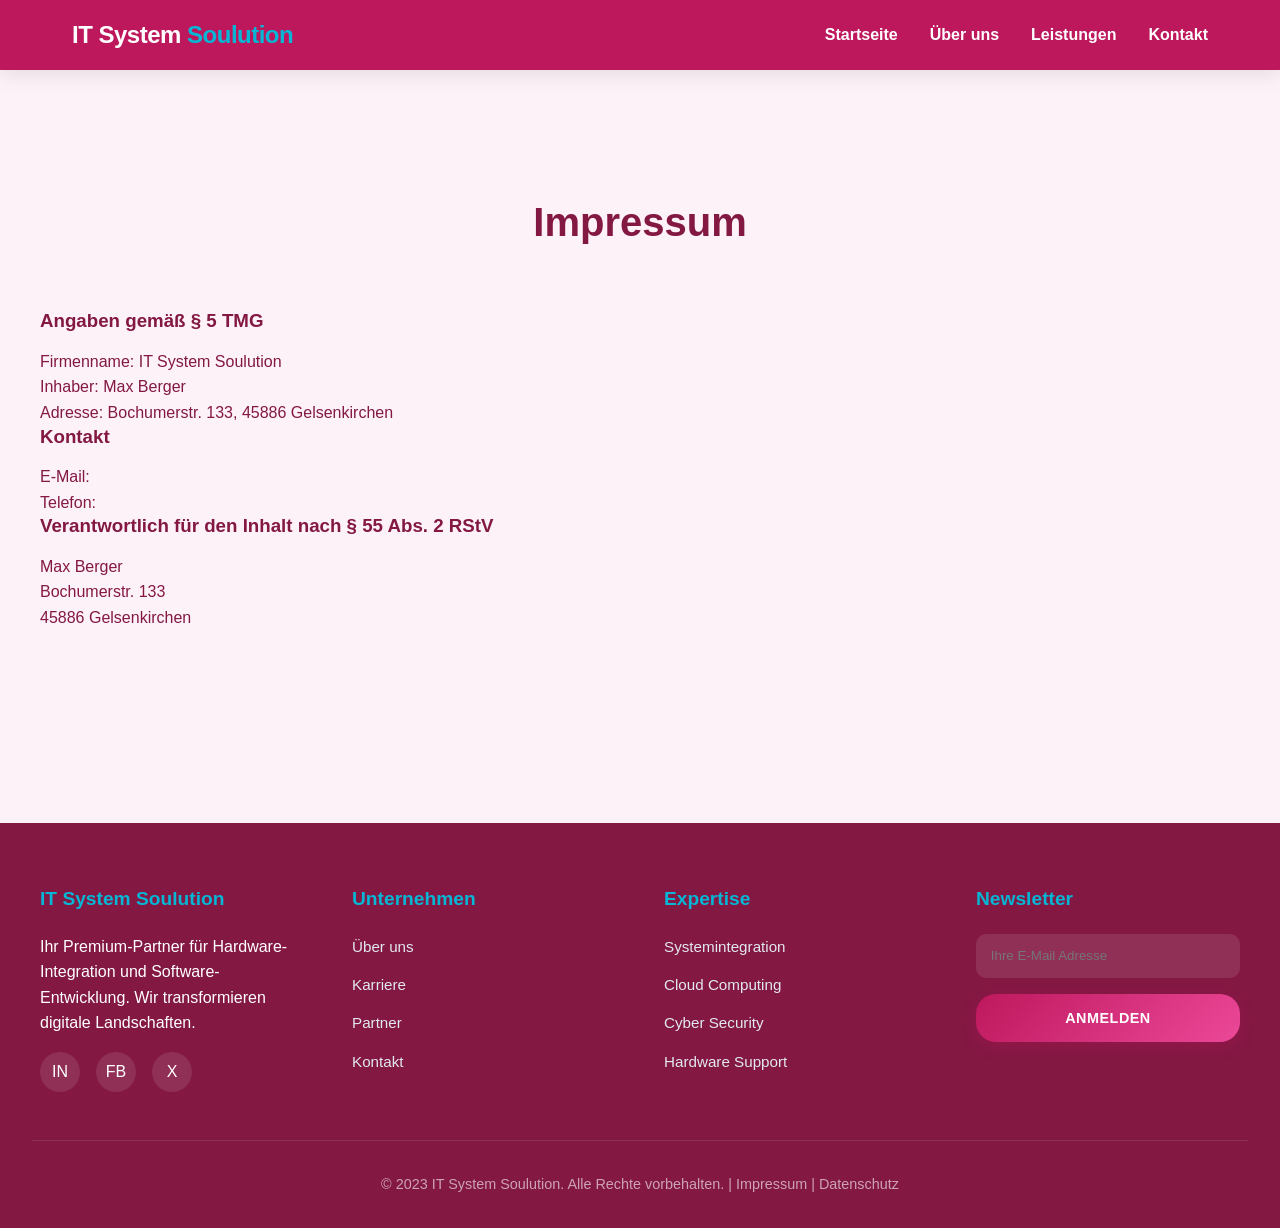
==== impressum.html @ 858890b7 "Deploy website" ====
<!DOCTYPE html>
<html lang="de">
<head>
  <meta charset="UTF-8">
  <meta name="viewport" content="width=device-width, initial-scale=1.0">
  <title>IT System Soulution - Impressum</title>
  <style>
    :root {
      /* Colors */
      --color-primary: #be185d;
      --color-secondary: #ec4899;
      --color-accent: #06b6d4;
      --color-bg: #fdf2f8;
      --color-text: #831843;
      --color-white: #ffffff;
      
      /* Fonts */
      --font-heading: 'Sora', sans-serif;
      --font-body: 'IBM Plex Sans', sans-serif;
      
      /* Layout */
      --border-radius: 20px;
      --container-width: 1200px;
      --spacing-sm: 1rem;
      --spacing-md: 2rem;
      --spacing-lg: 4rem;
      --spacing-xl: 8rem;
      
      /* Shadows */
      --shadow-glow: 0 0 20px rgba(190, 24, 93, 0.4);
      --shadow-card: 0 10px 30px rgba(131, 24, 67, 0.1);
    }
    
    @import url('https://fonts.googleapis.com/css2?family=Sora:wght@400;600;700&family=IBM+Plex+Sans:wght@400;500;600&display=swap');
    
    * {
      box-sizing: border-box;
      margin: 0;
      padding: 0;
    }
    
    html {
      scroll-behavior: smooth;
    }
    
    body {
      font-family: var(--font-body);
      background-color: var(--color-bg);
      color: var(--color-text);
      line-height: 1.6;
      overflow-x: hidden;
    }
    
    h1, h2, h3, h4, h5, h6 {
      font-family: var(--font-heading);
      font-weight: 700;
      line-height: 1.2;
      margin-bottom: 1rem;
    }
    
    a {
      text-decoration: none;
      color: inherit;
      transition: all 0.3s ease;
    }
    
    .btn-primary {
      display: inline-block;
      padding: 1rem 2.5rem;
      background: linear-gradient(135deg, var(--color-primary), var(--color-secondary));
      color: white;
      font-family: var(--font-heading);
      font-weight: 600;
      border-radius: var(--border-radius);
      border: none;
      cursor: pointer;
      transition: all 0.3s cubic-bezier(0.4, 0, 0.2, 1);
      box-shadow: 0 4px 15px rgba(190, 24, 93, 0.3);
      text-transform: uppercase;
      letter-spacing: 0.5px;
      font-size: 0.9rem;
    }
    
    .btn-primary:hover {
      transform: translateY(-2px);
      box-shadow: var(--shadow-glow);
      background: linear-gradient(135deg, var(--color-secondary), var(--color-primary));
    }
    
    @keyframes fadeIn {
      from { opacity: 0; transform: translateY(20px); }
      to { opacity: 1; transform: translateY(0); }
    }
    
    @keyframes gradientMove {
      0% { background-position: 0% 50%; }
      50% { background-position: 100% 50%; }
      100% { background-position: 0% 50%; }
    }
    
    @keyframes float {
      0% { transform: translateY(0px); }
      50% { transform: translateY(-10px); }
      100% { transform: translateY(0px); }
    }
    
    @keyframes slideInRight {
      from { transform: translateX(100%); opacity: 0; }
      to { transform: translateX(0); opacity: 1; }
    }
    
    .nav-wrapper {
      background-color: var(--color-primary);
      position: sticky;
      top: 0;
      z-index: 1000;
      box-shadow: 0 4px 20px rgba(0,0,0,0.1);
    }
    
    .nav-container {
      max-width: var(--container-width);
      margin: 0 auto;
      padding: 1rem 2rem;
      display: flex;
      justify-content: space-between;
      align-items: center;
    }
    
    .logo {
      font-family: var(--font-heading);
      font-size: 1.5rem;
      font-weight: 700;
      color: var(--color-white);
      letter-spacing: -0.5px;
    }
    
    .logo span {
      color: var(--color-accent);
    }
    
    .desktop-menu {
      display: flex;
      gap: 2rem;
    }
    
    .nav-link {
      color: var(--color-white);
      font-weight: 700;
      font-size: 1rem;
      position: relative;
    }
    
    .nav-link::after {
      content: '';
      position: absolute;
      bottom: -5px;
      left: 0;
      width: 0%;
      height: 2px;
      background-color: var(--color-accent);
      transition: width 0.3s ease;
    }
    
    .nav-link:hover {
      color: var(--color-accent);
    }
    
    .nav-link:hover::after {
      width: 100%;
    }
    
    /* Mobile Menu Logic via Checkbox Hack */
    #nav-toggle {
      display: none;
    }
    
    .hamburger {
      display: none;
      flex-direction: column;
      gap: 6px;
      cursor: pointer;
      z-index: 1002;
    }
    
    .hamburger span {
      width: 30px;
      height: 3px;
      background-color: var(--color-white);
      border-radius: 3px;
      transition: all 0.3s ease;
    }
    
    .mobile-menu-overlay {
      position: fixed;
      top: 0;
      right: -100%;
      width: 100%;
      height: 100vh;
      background: rgba(131, 24, 67, 0.95);
      backdrop-filter: blur(10px);
      -webkit-backdrop-filter: blur(10px);
      z-index: 1001;
      display: flex;
      flex-direction: column;
      justify-content: center;
      align-items: center;
      transition: right 0.4s cubic-bezier(0.77, 0, 0.175, 1);
    }
    
    .mobile-menu-links {
      display: flex;
      flex-direction: column;
      gap: 2rem;
      text-align: center;
    }
    
    .mobile-link {
      color: var(--color-white);
      font-family: var(--font-heading);
      font-size: 1.5rem;
      font-weight: 700;
    }
    
    /* Hamburger Animation State */
    #nav-toggle:checked ~ .nav-container .hamburger span:nth-child(1) {
      transform: rotate(45deg) translate(6px, 6px);
    }
    #nav-toggle:checked ~ .nav-container .hamburger span:nth-child(2) {
      opacity: 0;
    }
    #nav-toggle:checked ~ .nav-container .hamburger span:nth-child(3) {
      transform: rotate(-45deg) translate(7px, -7px);
    }
    #nav-toggle:checked ~ .mobile-menu-overlay {
      right: 0;
    }
    
    @media (max-width: 768px) {
      .desktop-menu { display: none; }
      .hamburger { display: flex; }
    }
    
    .footer-wrapper {
      background-color: var(--color-text);
      color: var(--color-white);
      padding: 4rem 2rem 2rem;
      margin-top: 4rem;
    }
    
    .footer-grid {
      max-width: var(--container-width);
      margin: 0 auto;
      display: grid;
      grid-template-columns: repeat(auto-fit, minmax(250px, 1fr));
      gap: 3rem;
      margin-bottom: 3rem;
    }
    
    .footer-col h4 {
      color: var(--color-accent);
      margin-bottom: 1.5rem;
      font-size: 1.2rem;
    }
    
    .footer-links {
      list-style: none;
    }
    
    .footer-links li {
      margin-bottom: 0.8rem;
    }
    
    .footer-links a {
      color: #e2e8f0;
      font-size: 0.95rem;
    }
    
    .footer-links a:hover {
      color: var(--color-secondary);
      padding-left: 5px;
    }
    
    .newsletter-form {
      display: flex;
      flex-direction: column;
      gap: 1rem;
    }
    
    .newsletter-input {
      padding: 0.8rem;
      border-radius: 10px;
      border: 2px solid transparent;
      background: rgba(255,255,255,0.1);
      color: white;
      outline: none;
    }
    
    .newsletter-input:focus {
      border-color: var(--color-accent);
    }
    
    .social-icons {
      display: flex;
      gap: 1rem;
      margin-top: 1rem;
    }
    
    .social-icon {
      width: 40px;
      height: 40px;
      background: rgba(255,255,255,0.1);
      border-radius: 50%;
      display: flex;
      align-items: center;
      justify-content: center;
      transition: background 0.3s;
    }
    
    .social-icon:hover {
      background: var(--color-primary);
    }
    
    .copyright {
      text-align: center;
      padding-top: 2rem;
      border-top: 1px solid rgba(255,255,255,0.1);
      font-size: 0.9rem;
      color: rgba(255,255,255,0.6);
    }
    
    .section-wrapper {
      padding: var(--spacing-xl) 2rem;
    }
    
    .section-container {
      max-width: var(--container-width);
      margin: 0 auto;
    }
    
    .section-header {
      text-align: center;
      max-width: 700px;
      margin: 0 auto 4rem;
    }
    
    .section-title {
      color: var(--color-primary);
      text-transform: uppercase;
      letter-spacing: 2px;
      font-size: 0.9rem;
      font-weight: 700;
      margin-bottom: 1rem;
      display: block;
    }
    
    .section-subtitle {
      font-size: 2.5rem;
      color: var(--color-text);
    }
  </style>
</head>
<body>
  <!-- NAVIGATION (PFLICHT - von unten kopieren) -->
  <header class="nav-wrapper">
    <input type="checkbox" id="nav-toggle">
    
    <div class="nav-container">
      <a href="index.html" class="logo">IT System <span>Soulution</span></a>
      
      <nav class="desktop-menu">
        <a href="index.html" class="nav-link">Startseite</a>
        <a href="ueber-uns.html" class="nav-link">Über uns</a>
        <a href="leistungen.html" class="nav-link">Leistungen</a>
        <a href="kontakt.html" class="nav-link">Kontakt</a>
      </nav>
      
      <label for="nav-toggle" class="hamburger">
        <span></span>
        <span></span>
        <span></span>
      </label>
    </div>

    <div class="mobile-menu-overlay">
      <nav class="mobile-menu-links">
        <a href="index.html" class="mobile-link">Startseite</a>
        <a href="ueber-uns.html" class="mobile-link">Über uns</a>
        <a href="leistungen.html" class="mobile-link">Leistungen</a>
        <a href="kontakt.html" class="mobile-link">Kontakt</a>
        <a href="impressum.html" class="mobile-link">Impressum</a>
      </nav>
    </div>
  </header>
  
  <!-- MAIN CONTENT -->
  <section class="section-wrapper">
    <div class="section-container">
      <div class="section-header">
        <h2 class="section-subtitle">Impressum</h2>
      </div>
      
      <div class="section-content">
        <h3>Angaben gemäß § 5 TMG</h3>
        <p>
          Firmenname: IT System Soulution<br>
          Inhaber: Max Berger<br>
          Adresse: Bochumerstr. 133, 45886 Gelsenkirchen<br>
        </p>
        
        <h3>Kontakt</h3>
        <p>
          E-Mail: <br>
          Telefon: 
        </p>
        
        <h3>Verantwortlich für den Inhalt nach § 55 Abs. 2 RStV</h3>
        <p>
          Max Berger<br>
          Bochumerstr. 133<br>
          45886 Gelsenkirchen
        </p>
      </div>
    </div>
  </section>
  
  <!-- FOOTER (PFLICHT - von unten kopieren) -->
  <footer class="footer-wrapper">
    <div class="footer-grid">
      <div class="footer-col">
        <h4>IT System Soulution</h4>
        <p>Ihr Premium-Partner für Hardware-Integration und Software-Entwicklung. Wir transformieren digitale Landschaften.</p>
        <div class="social-icons">
          <a href="#" class="social-icon">IN</a>
          <a href="#" class="social-icon">FB</a>
          <a href="#" class="social-icon">X</a>
        </div>
      </div>
      
      <div class="footer-col">
        <h4>Unternehmen</h4>
        <ul class="footer-links">
          <li><a href="ueber-uns.html">Über uns</a></li>
          <li><a href="karriere.html">Karriere</a></li>
          <li><a href="partner.html">Partner</a></li>
          <li><a href="kontakt.html">Kontakt</a></li>
        </ul>
      </div>
      
      <div class="footer-col">
        <h4>Expertise</h4>
        <ul class="footer-links">
          <li><a href="leistungen.html">Systemintegration</a></li>
          <li><a href="leistungen.html">Cloud Computing</a></li>
          <li><a href="leistungen.html">Cyber Security</a></li>
          <li><a href="leistungen.html">Hardware Support</a></li>
        </ul>
      </div>
      
      <div class="footer-col">
        <h4>Newsletter</h4>
        <form class="newsletter-form">
          <input type="email" placeholder="Ihre E-Mail Adresse" class="newsletter-input">
          <button type="button" class="btn-primary" style="width:100%">Anmelden</button>
        </form>
      </div>
    </div>
    
    <div class="copyright">
      &copy; 2023 IT System Soulution. Alle Rechte vorbehalten. | <a href="impressum.html">Impressum</a> | <a href="datenschutz.html">Datenschutz</a>
    </div>
  </footer>
</body>
</html>
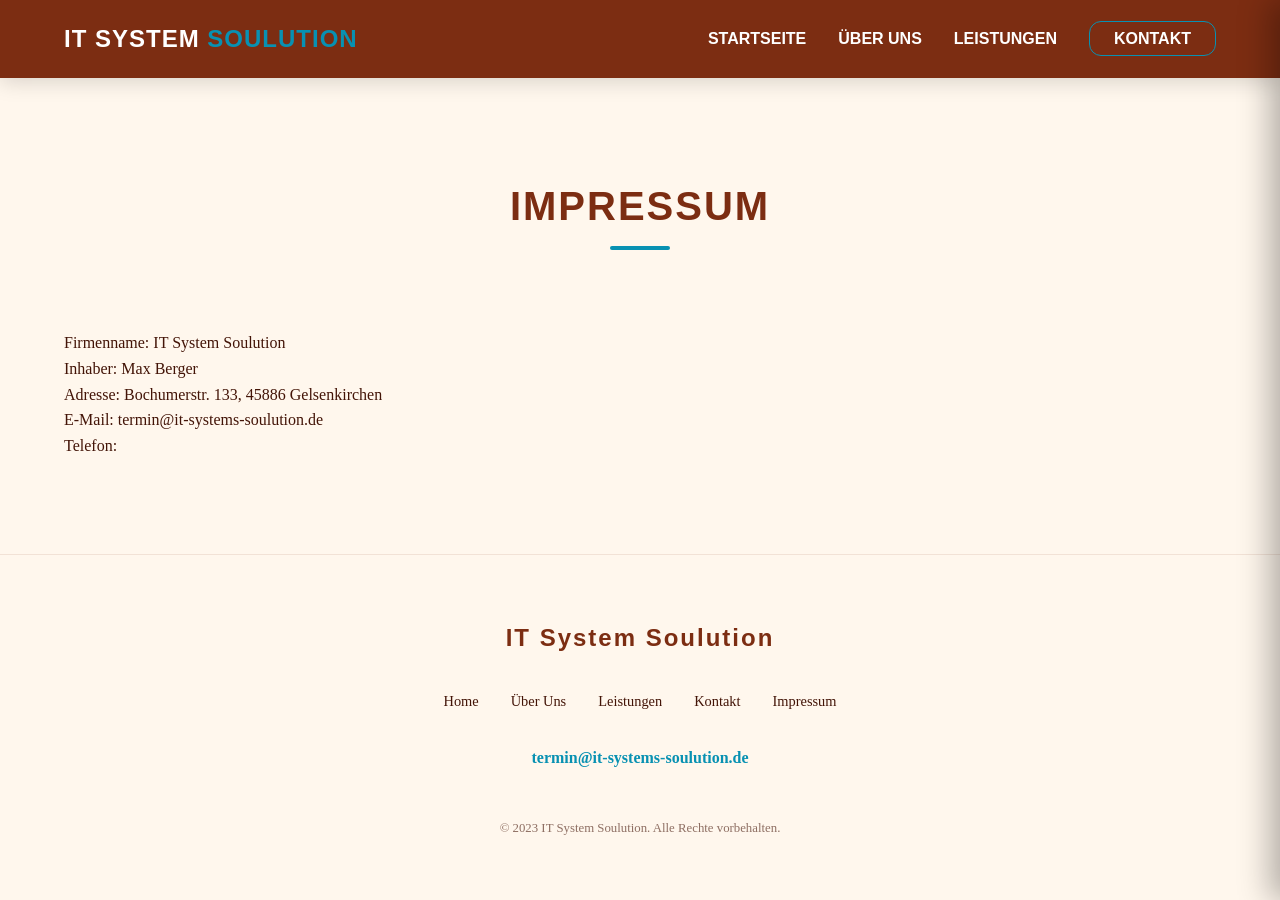
==== commit b8834f6e: "Deploy website" ====
--- a/impressum.html
+++ b/impressum.html
@@ -6,467 +6,366 @@
   <title>IT System Soulution - Impressum</title>
   <style>
     :root {
-      /* Colors */
-      --color-primary: #be185d;
-      --color-secondary: #ec4899;
-      --color-accent: #06b6d4;
-      --color-bg: #fdf2f8;
-      --color-text: #831843;
+      --color-primary: #7c2d12;
+      --color-secondary: #c2410c;
+      --color-accent: #0891b2;
+      --color-bg: #fff7ed;
+      --color-text: #431407;
       --color-white: #ffffff;
       
-      /* Fonts */
-      --font-heading: 'Sora', sans-serif;
-      --font-body: 'IBM Plex Sans', sans-serif;
-      
-      /* Layout */
-      --border-radius: 20px;
-      --container-width: 1200px;
-      --spacing-sm: 1rem;
-      --spacing-md: 2rem;
-      --spacing-lg: 4rem;
-      --spacing-xl: 8rem;
-      
-      /* Shadows */
-      --shadow-glow: 0 0 20px rgba(190, 24, 93, 0.4);
-      --shadow-card: 0 10px 30px rgba(131, 24, 67, 0.1);
-    }
-    
-    @import url('https://fonts.googleapis.com/css2?family=Sora:wght@400;600;700&family=IBM+Plex+Sans:wght@400;500;600&display=swap');
-    
+      --font-heading: 'Oswald', sans-serif;
+      --font-body: 'Merriweather', serif;
+      
+      --radius-default: 12px;
+      --shadow-subtle: 0 4px 6px -1px rgba(0, 0, 0, 0.1), 0 2px 4px -1px rgba(0, 0, 0, 0.06);
+      --shadow-glow: 0 0 20px rgba(124, 45, 18, 0.4);
+      
+      --transition-fast: 0.2s ease;
+      --transition-smooth: 0.3s ease-in-out;
+    }
+
+    @import url('https://fonts.googleapis.com/css2?family=Oswald:wght@400;600;700&family=Merriweather:wght@300;400;700&display=swap');
+
     * {
       box-sizing: border-box;
       margin: 0;
       padding: 0;
     }
-    
-    html {
-      scroll-behavior: smooth;
-    }
-    
+
     body {
-      font-family: var(--font-body);
       background-color: var(--color-bg);
       color: var(--color-text);
+      font-family: var(--font-body);
       line-height: 1.6;
       overflow-x: hidden;
     }
-    
+
     h1, h2, h3, h4, h5, h6 {
       font-family: var(--font-heading);
+      text-transform: uppercase;
       font-weight: 700;
-      line-height: 1.2;
+      letter-spacing: 0.05em;
       margin-bottom: 1rem;
     }
-    
+
     a {
       text-decoration: none;
       color: inherit;
-      transition: all 0.3s ease;
-    }
-    
-    .btn-primary {
-      display: inline-block;
-      padding: 1rem 2.5rem;
-      background: linear-gradient(135deg, var(--color-primary), var(--color-secondary));
-      color: white;
-      font-family: var(--font-heading);
-      font-weight: 600;
-      border-radius: var(--border-radius);
-      border: none;
-      cursor: pointer;
-      transition: all 0.3s cubic-bezier(0.4, 0, 0.2, 1);
-      box-shadow: 0 4px 15px rgba(190, 24, 93, 0.3);
-      text-transform: uppercase;
-      letter-spacing: 0.5px;
-      font-size: 0.9rem;
-    }
-    
-    .btn-primary:hover {
-      transform: translateY(-2px);
-      box-shadow: var(--shadow-glow);
-      background: linear-gradient(135deg, var(--color-secondary), var(--color-primary));
-    }
-    
-    @keyframes fadeIn {
-      from { opacity: 0; transform: translateY(20px); }
-      to { opacity: 1; transform: translateY(0); }
-    }
-    
-    @keyframes gradientMove {
-      0% { background-position: 0% 50%; }
-      50% { background-position: 100% 50%; }
-      100% { background-position: 0% 50%; }
-    }
-    
-    @keyframes float {
-      0% { transform: translateY(0px); }
-      50% { transform: translateY(-10px); }
-      100% { transform: translateY(0px); }
-    }
-    
-    @keyframes slideInRight {
-      from { transform: translateX(100%); opacity: 0; }
-      to { transform: translateX(0); opacity: 1; }
-    }
-    
-    .nav-wrapper {
+      transition: var(--transition-fast);
+    }
+
+    .main-nav {
       background-color: var(--color-primary);
+      padding: 1.25rem 0;
       position: sticky;
       top: 0;
       z-index: 1000;
-      box-shadow: 0 4px 20px rgba(0,0,0,0.1);
-    }
-    
+      box-shadow: 0 4px 20px rgba(0,0,0,0.15);
+    }
+
     .nav-container {
-      max-width: var(--container-width);
-      margin: 0 auto;
-      padding: 1rem 2rem;
       display: flex;
       justify-content: space-between;
       align-items: center;
     }
-    
+
     .logo {
       font-family: var(--font-heading);
       font-size: 1.5rem;
       font-weight: 700;
       color: var(--color-white);
-      letter-spacing: -0.5px;
-    }
-    
-    .logo span {
+      letter-spacing: 1px;
+    }
+
+    .logo .highlight {
       color: var(--color-accent);
     }
-    
-    .desktop-menu {
+
+    .nav-links {
       display: flex;
       gap: 2rem;
-    }
-    
-    .nav-link {
+      list-style: none;
+      align-items: center;
+    }
+
+    .nav-links a {
       color: var(--color-white);
-      font-weight: 700;
+      font-family: var(--font-heading);
+      font-weight: 600;
       font-size: 1rem;
-      position: relative;
-    }
-    
-    .nav-link::after {
-      content: '';
-      position: absolute;
-      bottom: -5px;
-      left: 0;
-      width: 0%;
-      height: 2px;
-      background-color: var(--color-accent);
-      transition: width 0.3s ease;
-    }
-    
-    .nav-link:hover {
+      text-transform: uppercase;
+    }
+
+    .nav-links a:hover {
       color: var(--color-accent);
     }
-    
-    .nav-link:hover::after {
-      width: 100%;
-    }
-    
-    /* Mobile Menu Logic via Checkbox Hack */
-    #nav-toggle {
-      display: none;
-    }
-    
+
+    .nav-cta {
+      border: 1px solid var(--color-accent);
+      padding: 0.5rem 1.5rem;
+      border-radius: var(--radius-default);
+      transition: 0.3s;
+    }
+
+    .nav-cta:hover {
+      background: var(--color-accent);
+      color: var(--color-white) !important;
+    }
+
+    /* Mobile Menu Styles */
     .hamburger {
       display: none;
-      flex-direction: column;
-      gap: 6px;
       cursor: pointer;
       z-index: 1002;
     }
-    
-    .hamburger span {
+
+    .line {
       width: 30px;
       height: 3px;
-      background-color: var(--color-white);
-      border-radius: 3px;
-      transition: all 0.3s ease;
-    }
-    
-    .mobile-menu-overlay {
+      background: var(--color-white);
+      margin: 6px 0;
+      transition: 0.3s ease;
+      border-radius: 2px;
+    }
+
+    .mobile-menu {
       position: fixed;
       top: 0;
-      right: -100%;
-      width: 100%;
+      right: 0;
       height: 100vh;
-      background: rgba(131, 24, 67, 0.95);
-      backdrop-filter: blur(10px);
-      -webkit-backdrop-filter: blur(10px);
+      width: 80%;
+      max-width: 400px;
+      background: rgba(124, 45, 18, 0.95);
+      backdrop-filter: blur(15px);
+      transform: translateX(100%);
+      transition: 0.3s ease;
       z-index: 1001;
       display: flex;
-      flex-direction: column;
+      align-items: center;
       justify-content: center;
-      align-items: center;
-      transition: right 0.4s cubic-bezier(0.77, 0, 0.175, 1);
-    }
-    
-    .mobile-menu-links {
+      box-shadow: -10px 0 30px rgba(0,0,0,0.3);
+    }
+
+    .mobile-menu-content {
       display: flex;
       flex-direction: column;
       gap: 2rem;
       text-align: center;
     }
-    
-    .mobile-link {
+
+    .mobile-menu-content a {
+      font-family: var(--font-heading);
+      font-size: 1.5rem;
       color: var(--color-white);
+      font-weight: 700;
+      text-transform: uppercase;
+    }
+
+    .mobile-menu-content a:hover {
+      color: var(--color-accent);
+    }
+
+    /* Mobile Logic */
+    @media (max-width: 768px) {
+      .desktop-only {
+        display: none;
+      }
+      .hamburger {
+        display: block;
+      }
+    }
+
+    /* Open State */
+    body.nav-open {
+      overflow: hidden;
+    }
+
+    body.nav-open .mobile-menu {
+      transform: translateX(0);
+    }
+
+    body.nav-open .line-1 {
+      transform: rotate(-45deg) translate(-6px, 7px);
+    }
+    body.nav-open .line-2 {
+      opacity: 0;
+    }
+    body.nav-open .line-3 {
+      transform: rotate(45deg) translate(-6px, -7px);
+    }
+
+    .site-footer {
+      background-color: var(--color-bg);
+      padding: 4rem 0 2rem;
+      text-align: center;
+      border-top: 1px solid rgba(124, 45, 18, 0.1);
+    }
+
+    .footer-brand {
       font-family: var(--font-heading);
       font-size: 1.5rem;
+      color: var(--color-primary);
       font-weight: 700;
-    }
-    
-    /* Hamburger Animation State */
-    #nav-toggle:checked ~ .nav-container .hamburger span:nth-child(1) {
-      transform: rotate(45deg) translate(6px, 6px);
-    }
-    #nav-toggle:checked ~ .nav-container .hamburger span:nth-child(2) {
-      opacity: 0;
-    }
-    #nav-toggle:checked ~ .nav-container .hamburger span:nth-child(3) {
-      transform: rotate(-45deg) translate(7px, -7px);
-    }
-    #nav-toggle:checked ~ .mobile-menu-overlay {
-      right: 0;
-    }
-    
-    @media (max-width: 768px) {
-      .desktop-menu { display: none; }
-      .hamburger { display: flex; }
-    }
-    
-    .footer-wrapper {
-      background-color: var(--color-text);
-      color: var(--color-white);
-      padding: 4rem 2rem 2rem;
-      margin-top: 4rem;
-    }
-    
-    .footer-grid {
-      max-width: var(--container-width);
-      margin: 0 auto;
-      display: grid;
-      grid-template-columns: repeat(auto-fit, minmax(250px, 1fr));
-      gap: 3rem;
-      margin-bottom: 3rem;
-    }
-    
-    .footer-col h4 {
+      margin-bottom: 2rem;
+      letter-spacing: 2px;
+    }
+
+    .footer-nav {
+      display: flex;
+      justify-content: center;
+      flex-wrap: wrap;
+      gap: 2rem;
+      margin-bottom: 2rem;
+    }
+
+    .footer-nav a {
+      color: var(--color-text);
+      font-weight: 500;
+      font-size: 0.9rem;
+      position: relative;
+    }
+
+    .footer-nav a::after {
+      content: '';
+      position: absolute;
+      bottom: -4px;
+      left: 0;
+      width: 0;
+      height: 2px;
+      background: var(--color-secondary);
+      transition: 0.3s;
+    }
+
+    .footer-nav a:hover::after {
+      width: 100%;
+    }
+
+    .footer-contact a {
       color: var(--color-accent);
-      margin-bottom: 1.5rem;
-      font-size: 1.2rem;
-    }
-    
-    .footer-links {
-      list-style: none;
-    }
-    
-    .footer-links li {
-      margin-bottom: 0.8rem;
-    }
-    
-    .footer-links a {
-      color: #e2e8f0;
-      font-size: 0.95rem;
-    }
-    
-    .footer-links a:hover {
-      color: var(--color-secondary);
-      padding-left: 5px;
-    }
-    
-    .newsletter-form {
-      display: flex;
-      flex-direction: column;
-      gap: 1rem;
-    }
-    
-    .newsletter-input {
-      padding: 0.8rem;
-      border-radius: 10px;
-      border: 2px solid transparent;
-      background: rgba(255,255,255,0.1);
-      color: white;
-      outline: none;
-    }
-    
-    .newsletter-input:focus {
-      border-color: var(--color-accent);
-    }
-    
-    .social-icons {
-      display: flex;
-      gap: 1rem;
-      margin-top: 1rem;
-    }
-    
-    .social-icon {
-      width: 40px;
-      height: 40px;
-      background: rgba(255,255,255,0.1);
-      border-radius: 50%;
-      display: flex;
-      align-items: center;
-      justify-content: center;
-      transition: background 0.3s;
-    }
-    
-    .social-icon:hover {
-      background: var(--color-primary);
-    }
-    
+      font-weight: 600;
+    }
+
     .copyright {
-      text-align: center;
-      padding-top: 2rem;
-      border-top: 1px solid rgba(255,255,255,0.1);
-      font-size: 0.9rem;
-      color: rgba(255,255,255,0.6);
-    }
-    
-    .section-wrapper {
-      padding: var(--spacing-xl) 2rem;
-    }
-    
-    .section-container {
-      max-width: var(--container-width);
-      margin: 0 auto;
-    }
-    
+      margin-top: 3rem;
+      font-size: 0.8rem;
+      color: rgba(67, 20, 7, 0.6);
+    }
+
+    .content-section {
+      padding: 6rem 0;
+      position: relative;
+    }
+
     .section-header {
       text-align: center;
-      max-width: 700px;
-      margin: 0 auto 4rem;
-    }
-    
+      margin-bottom: 4rem;
+      max-width: 800px;
+      margin-left: auto;
+      margin-right: auto;
+    }
+
     .section-title {
+      font-size: 2.5rem;
       color: var(--color-primary);
-      text-transform: uppercase;
-      letter-spacing: 2px;
-      font-size: 0.9rem;
-      font-weight: 700;
+      position: relative;
+      display: inline-block;
       margin-bottom: 1rem;
+    }
+
+    .section-title::after {
+      content: '';
       display: block;
-    }
-    
+      width: 60px;
+      height: 4px;
+      background: var(--color-accent);
+      margin: 0.5rem auto 0;
+      border-radius: 2px;
+    }
+
     .section-subtitle {
-      font-size: 2.5rem;
+      font-size: 1.2rem;
       color: var(--color-text);
+      opacity: 0.8;
+    }
+
+    .container {
+      width: 100%;
+      max-width: 1200px;
+      margin: 0 auto;
+      padding: 0 1.5rem;
     }
   </style>
 </head>
 <body>
   <!-- NAVIGATION (PFLICHT - von unten kopieren) -->
-  <header class="nav-wrapper">
-    <input type="checkbox" id="nav-toggle">
-    
-    <div class="nav-container">
-      <a href="index.html" class="logo">IT System <span>Soulution</span></a>
-      
-      <nav class="desktop-menu">
-        <a href="index.html" class="nav-link">Startseite</a>
-        <a href="ueber-uns.html" class="nav-link">Über uns</a>
-        <a href="leistungen.html" class="nav-link">Leistungen</a>
-        <a href="kontakt.html" class="nav-link">Kontakt</a>
-      </nav>
-      
-      <label for="nav-toggle" class="hamburger">
-        <span></span>
-        <span></span>
-        <span></span>
-      </label>
+  <nav class="main-nav">
+    <div class="container nav-container">
+      <a href="index.html" class="logo">IT SYSTEM <span class="highlight">SOULUTION</span></a>
+      
+      <!-- Desktop Menu -->
+      <ul class="nav-links desktop-only">
+        <li><a href="index.html">Startseite</a></li>
+        <li><a href="ueber-uns.html">Über Uns</a></li>
+        <li><a href="leistungen.html">Leistungen</a></li>
+        <li><a href="kontakt.html" class="nav-cta">Kontakt</a></li>
+      </ul>
+
+      <!-- Mobile Hamburger -->
+      <div class="hamburger" onclick="document.body.classList.toggle('nav-open')">
+        <div class="line line-1"></div>
+        <div class="line line-2"></div>
+        <div class="line line-3"></div>
+      </div>
     </div>
 
-    <div class="mobile-menu-overlay">
-      <nav class="mobile-menu-links">
-        <a href="index.html" class="mobile-link">Startseite</a>
-        <a href="ueber-uns.html" class="mobile-link">Über uns</a>
-        <a href="leistungen.html" class="mobile-link">Leistungen</a>
-        <a href="kontakt.html" class="mobile-link">Kontakt</a>
-        <a href="impressum.html" class="mobile-link">Impressum</a>
-      </nav>
+    <!-- Mobile Overlay -->
+    <div class="mobile-menu">
+      <div class="mobile-menu-content">
+        <a href="index.html" onclick="document.body.classList.remove('nav-open')">Startseite</a>
+        <a href="ueber-uns.html" onclick="document.body.classList.remove('nav-open')">Über Uns</a>
+        <a href="leistungen.html" onclick="document.body.classList.remove('nav-open')">Leistungen</a>
+        <a href="kontakt.html" onclick="document.body.classList.remove('nav-open')">Kontakt</a>
+        <a href="impressum.html" onclick="document.body.classList.remove('nav-open')">Impressum</a>
+      </div>
     </div>
-  </header>
-  
+  </nav>
+
   <!-- MAIN CONTENT -->
-  <section class="section-wrapper">
-    <div class="section-container">
+  <section class="content-section">
+    <div class="container">
       <div class="section-header">
-        <h2 class="section-subtitle">Impressum</h2>
-      </div>
-      
+        <h2 class="section-title">Impressum</h2>
+      </div>
       <div class="section-content">
-        <h3>Angaben gemäß § 5 TMG</h3>
-        <p>
-          Firmenname: IT System Soulution<br>
-          Inhaber: Max Berger<br>
-          Adresse: Bochumerstr. 133, 45886 Gelsenkirchen<br>
-        </p>
-        
-        <h3>Kontakt</h3>
-        <p>
-          E-Mail: <br>
-          Telefon: 
-        </p>
-        
-        <h3>Verantwortlich für den Inhalt nach § 55 Abs. 2 RStV</h3>
-        <p>
-          Max Berger<br>
-          Bochumerstr. 133<br>
-          45886 Gelsenkirchen
-        </p>
+        <p>Firmenname: IT System Soulution</p>
+        <p>Inhaber: Max Berger</p>
+        <p>Adresse: Bochumerstr. 133, 45886 Gelsenkirchen</p>
+        <p>E-Mail: <a href="mailto:termin@it-systems-soulution.de">termin@it-systems-soulution.de</a></p>
+        <p>Telefon: </p>
       </div>
     </div>
   </section>
-  
+
   <!-- FOOTER (PFLICHT - von unten kopieren) -->
-  <footer class="footer-wrapper">
-    <div class="footer-grid">
-      <div class="footer-col">
-        <h4>IT System Soulution</h4>
-        <p>Ihr Premium-Partner für Hardware-Integration und Software-Entwicklung. Wir transformieren digitale Landschaften.</p>
-        <div class="social-icons">
-          <a href="#" class="social-icon">IN</a>
-          <a href="#" class="social-icon">FB</a>
-          <a href="#" class="social-icon">X</a>
-        </div>
-      </div>
-      
-      <div class="footer-col">
-        <h4>Unternehmen</h4>
-        <ul class="footer-links">
-          <li><a href="ueber-uns.html">Über uns</a></li>
-          <li><a href="karriere.html">Karriere</a></li>
-          <li><a href="partner.html">Partner</a></li>
-          <li><a href="kontakt.html">Kontakt</a></li>
-        </ul>
-      </div>
-      
-      <div class="footer-col">
-        <h4>Expertise</h4>
-        <ul class="footer-links">
-          <li><a href="leistungen.html">Systemintegration</a></li>
-          <li><a href="leistungen.html">Cloud Computing</a></li>
-          <li><a href="leistungen.html">Cyber Security</a></li>
-          <li><a href="leistungen.html">Hardware Support</a></li>
-        </ul>
-      </div>
-      
-      <div class="footer-col">
-        <h4>Newsletter</h4>
-        <form class="newsletter-form">
-          <input type="email" placeholder="Ihre E-Mail Adresse" class="newsletter-input">
-          <button type="button" class="btn-primary" style="width:100%">Anmelden</button>
-        </form>
-      </div>
-    </div>
-    
-    <div class="copyright">
-      &copy; 2023 IT System Soulution. Alle Rechte vorbehalten. | <a href="impressum.html">Impressum</a> | <a href="datenschutz.html">Datenschutz</a>
+  <footer class="site-footer">
+    <div class="container">
+      <div class="footer-brand">IT System Soulution</div>
+      
+      <nav class="footer-nav">
+        <a href="index.html">Home</a>
+        <a href="ueber-uns.html">Über Uns</a>
+        <a href="leistungen.html">Leistungen</a>
+        <a href="kontakt.html">Kontakt</a>
+        <a href="impressum.html">Impressum</a>
+      </nav>
+
+      <div class="footer-contact">
+        <a href="mailto:termin@it-systems-soulution.de">termin@it-systems-soulution.de</a>
+      </div>
+
+      <div class="copyright">
+        &copy; 2023 IT System Soulution. Alle Rechte vorbehalten.
+      </div>
     </div>
   </footer>
 </body>
